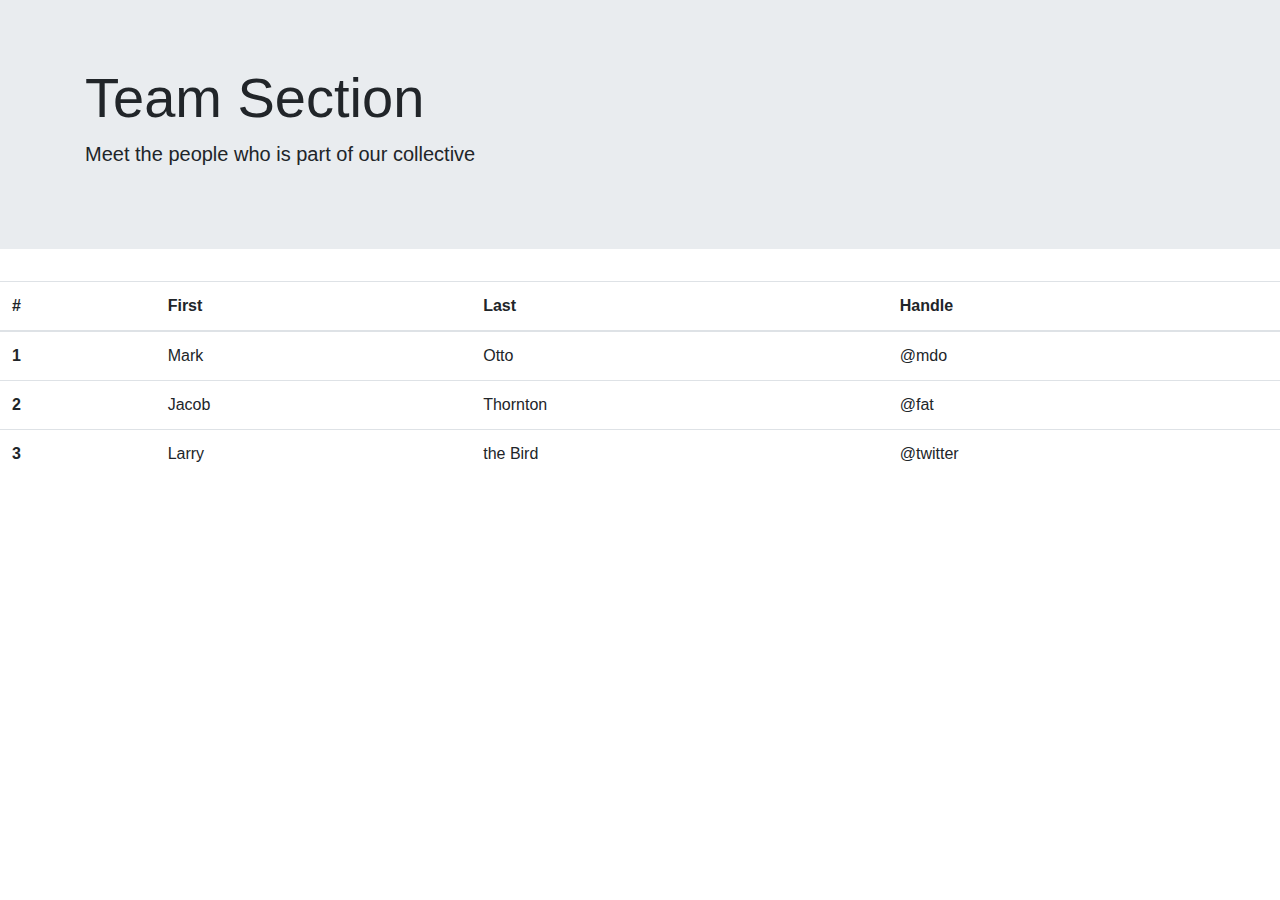
==== team.html @ 9325fd51 "added team section" ====
<!doctype html>
<html lang="en">
  <head>
    <!-- Required meta tags -->
    <meta charset="utf-8">
    <meta name="viewport" content="width=device-width, initial-scale=1, shrink-to-fit=no">

    <!-- Bootstrap CSS -->
    <link rel="stylesheet" href="https://maxcdn.bootstrapcdn.com/bootstrap/4.0.0/css/bootstrap.min.css" integrity="sha384-Gn5384xqQ1aoWXA+058RXPxPg6fy4IWvTNh0E263XmFcJlSAwiGgFAW/dAiS6JXm" crossorigin="anonymous">

    <title>Team</title>
  </head>
  <body>
    <div class="jumbotron jumbotron-fluid">
        <div class="container">
          <h1 class="display-4">Team Section</h1>
          <p class="lead">Meet the people who is part of our collective</p>
        </div>
      </div>

    <table class="table">
        <thead>
          <tr>
            <th scope="col">#</th>
            <th scope="col">First</th>
            <th scope="col">Last</th>
            <th scope="col">Handle</th>
          </tr>
        </thead>
        <tbody>
          <tr>
            <th scope="row">1</th>
            <td>Mark</td>
            <td>Otto</td>
            <td>@mdo</td>
          </tr>
          <tr>
            <th scope="row">2</th>
            <td>Jacob</td>
            <td>Thornton</td>
            <td>@fat</td>
          </tr>
          <tr>
            <th scope="row">3</th>
            <td>Larry</td>
            <td>the Bird</td>
            <td>@twitter</td>
          </tr>
        </tbody>
      </table>

    <!-- Optional JavaScript -->
    <!-- jQuery first, then Popper.js, then Bootstrap JS -->
    <script src="https://code.jquery.com/jquery-3.2.1.slim.min.js" integrity="sha384-KJ3o2DKtIkvYIK3UENzmM7KCkRr/rE9/Qpg6aAZGJwFDMVNA/GpGFF93hXpG5KkN" crossorigin="anonymous"></script>
    <script src="https://cdnjs.cloudflare.com/ajax/libs/popper.js/1.12.9/umd/popper.min.js" integrity="sha384-ApNbgh9B+Y1QKtv3Rn7W3mgPxhU9K/ScQsAP7hUibX39j7fakFPskvXusvfa0b4Q" crossorigin="anonymous"></script>
    <script src="https://maxcdn.bootstrapcdn.com/bootstrap/4.0.0/js/bootstrap.min.js" integrity="sha384-JZR6Spejh4U02d8jOt6vLEHfe/JQGiRRSQQxSfFWpi1MquVdAyjUar5+76PVCmYl" crossorigin="anonymous"></script>
  </body>
</html>
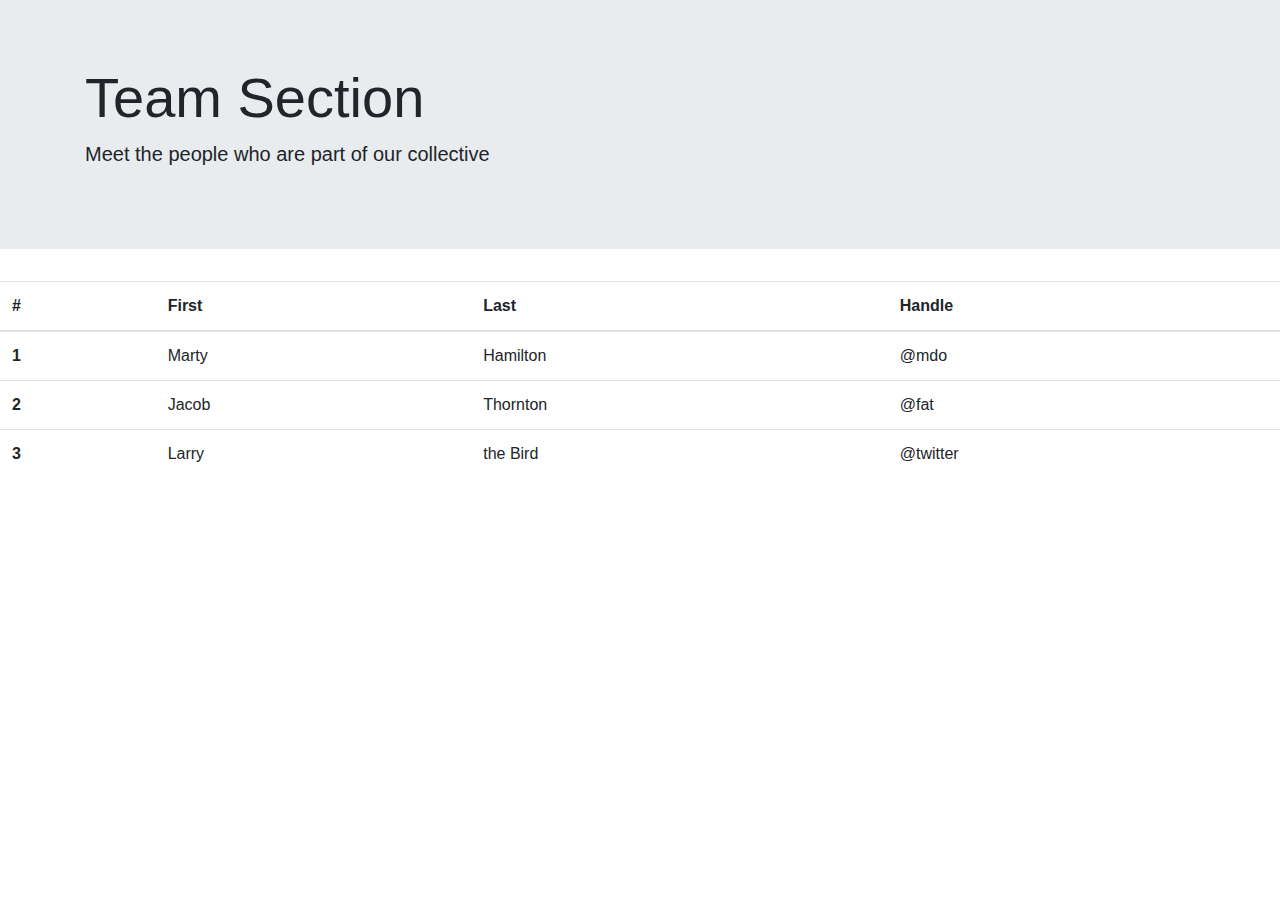
==== commit d01937b8: "Merge pull request #1 from mHamilton91/hotfix/team.html-update" ====
--- a/team.html
+++ b/team.html
@@ -14,7 +14,7 @@
     <div class="jumbotron jumbotron-fluid">
         <div class="container">
           <h1 class="display-4">Team Section</h1>
-          <p class="lead">Meet the people who is part of our collective</p>
+          <p class="lead">Meet the people who are part of our collective</p>
         </div>
       </div>
 
@@ -30,8 +30,8 @@
         <tbody>
           <tr>
             <th scope="row">1</th>
-            <td>Mark</td>
-            <td>Otto</td>
+            <td>Marty</td>
+            <td>Hamilton
             <td>@mdo</td>
           </tr>
           <tr>
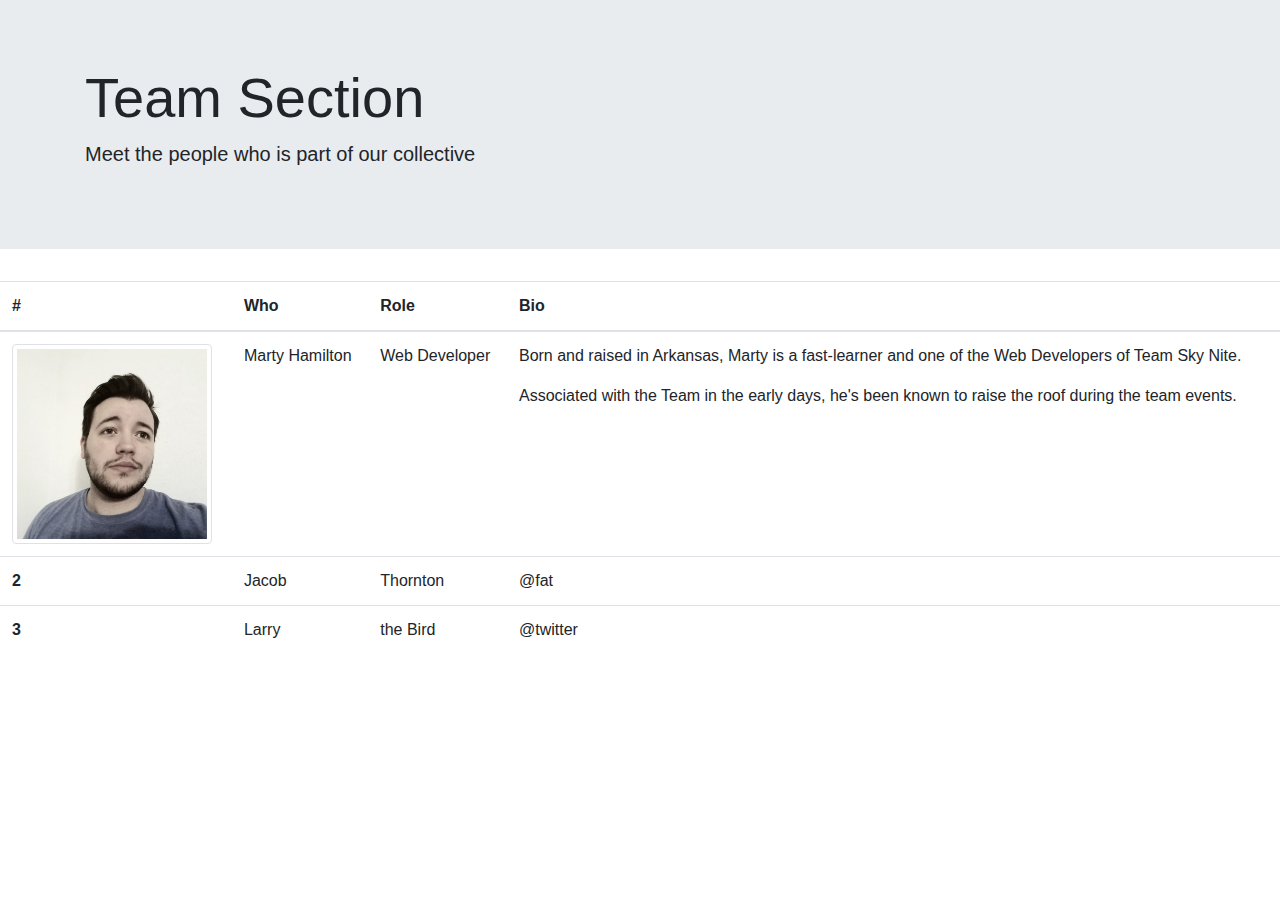
==== commit 30a10194: "adding more info to team page" ====
--- a/team.html
+++ b/team.html
@@ -8,13 +8,16 @@
     <!-- Bootstrap CSS -->
     <link rel="stylesheet" href="https://maxcdn.bootstrapcdn.com/bootstrap/4.0.0/css/bootstrap.min.css" integrity="sha384-Gn5384xqQ1aoWXA+058RXPxPg6fy4IWvTNh0E263XmFcJlSAwiGgFAW/dAiS6JXm" crossorigin="anonymous">
 
+    <!-- Team CSS-->
+    <link rel="stylesheet" href="team.css">
+
     <title>Team</title>
   </head>
   <body>
     <div class="jumbotron jumbotron-fluid">
         <div class="container">
           <h1 class="display-4">Team Section</h1>
-          <p class="lead">Meet the people who are part of our collective</p>
+          <p class="lead">Meet the people who is part of our collective</p>
         </div>
       </div>
 
@@ -22,17 +25,21 @@
         <thead>
           <tr>
             <th scope="col">#</th>
-            <th scope="col">First</th>
-            <th scope="col">Last</th>
-            <th scope="col">Handle</th>
+            <th scope="col">Who</th>
+            <th scope="col">Role</th>
+            <th scope="col">Bio</th>
           </tr>
         </thead>
         <tbody>
           <tr>
-            <th scope="row">1</th>
-            <td>Marty</td>
-            <td>Hamilton
-            <td>@mdo</td>
+            <th scope="row"><img class="img-thumbnail teamPics" src="images/martyh.jpg"></th>
+            <td>Marty Hamilton</td>
+            <td>Web Developer</td>
+            <td>
+              <p>Born and raised in Arkansas, Marty is a fast-learner and one of the Web Developers of Team Sky Nite.</p>
+               <p>Associated with the Team in the early days,
+              he's been known to raise the roof during the team events.</p>
+            </td>
           </tr>
           <tr>
             <th scope="row">2</th>
--- a/team.css
+++ b/team.css
@@ -0,0 +1,4 @@
+.teamPics {
+  width: 200px;
+  height: 200px;
+}
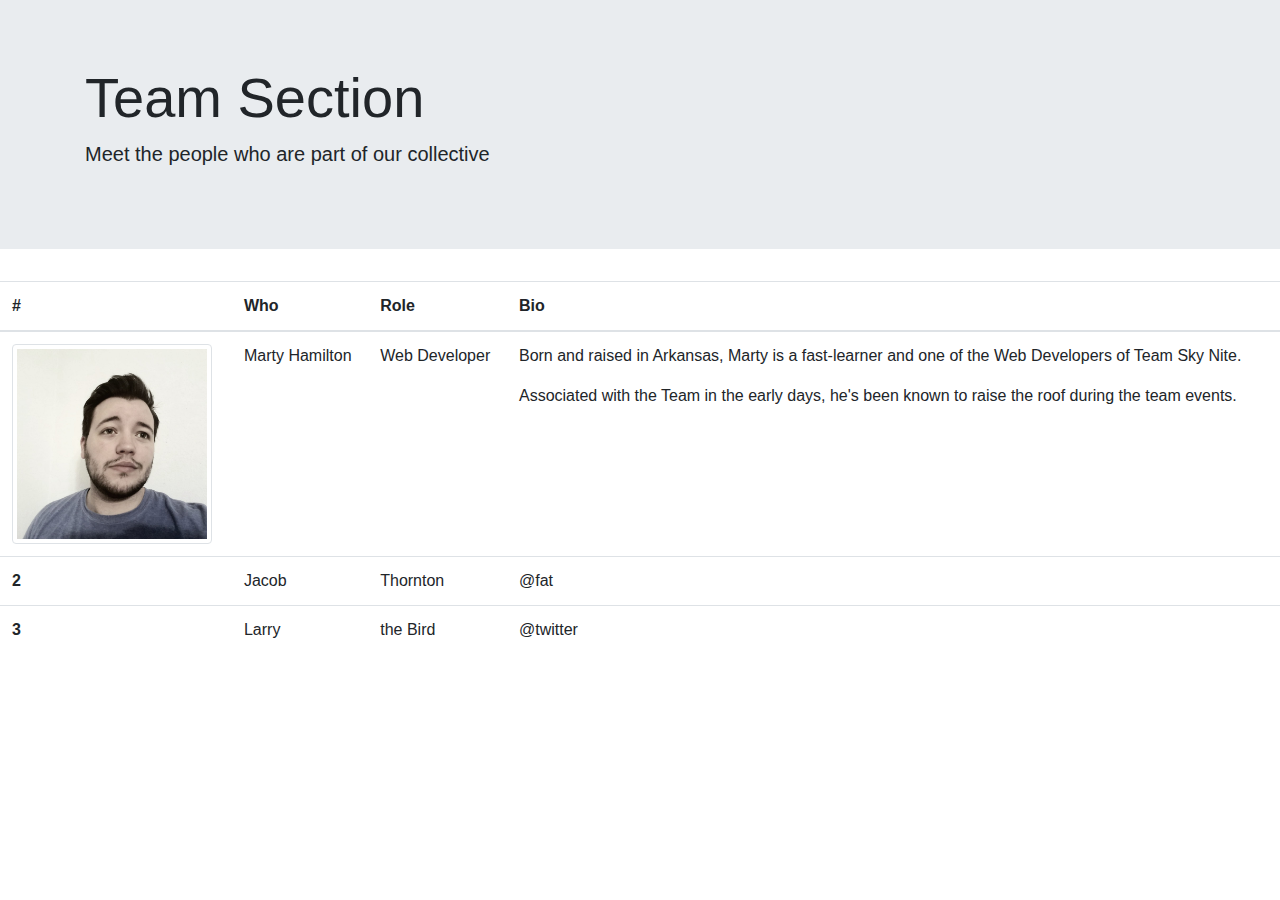
==== commit 8e470146: "Merge branch 'master' of https://github.com/DjKniteX/tSn" ====
--- a/team.html
+++ b/team.html
@@ -17,7 +17,7 @@
     <div class="jumbotron jumbotron-fluid">
         <div class="container">
           <h1 class="display-4">Team Section</h1>
-          <p class="lead">Meet the people who is part of our collective</p>
+          <p class="lead">Meet the people who are part of our collective</p>
         </div>
       </div>
 
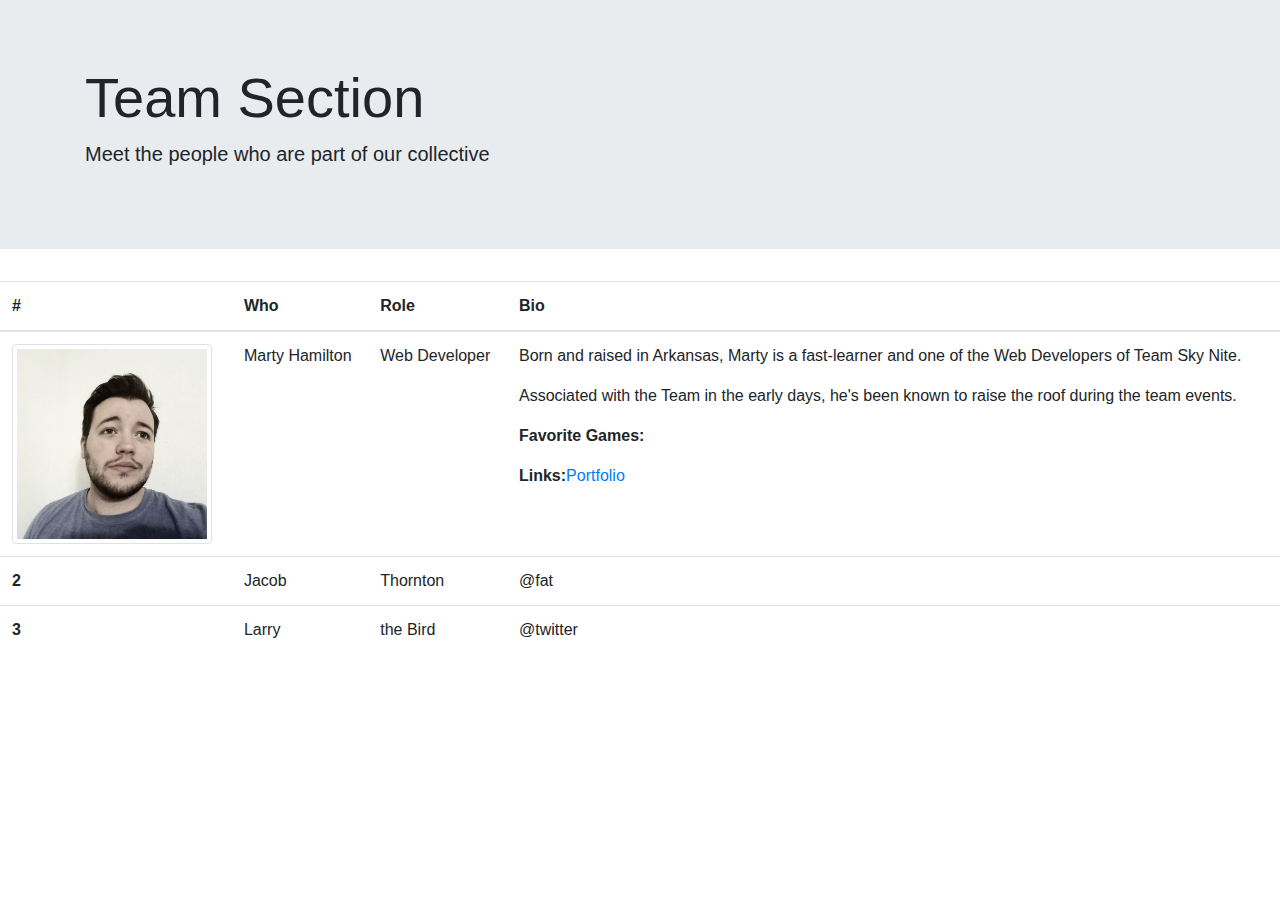
==== commit 736a29d8: "added more info to Marty" ====
--- a/team.html
+++ b/team.html
@@ -39,6 +39,8 @@
               <p>Born and raised in Arkansas, Marty is a fast-learner and one of the Web Developers of Team Sky Nite.</p>
                <p>Associated with the Team in the early days,
               he's been known to raise the roof during the team events.</p>
+              <p><strong>Favorite Games:</strong></p>
+              <p><strong>Links:</strong><a href="https://martyh.me">Portfolio</p>
             </td>
           </tr>
           <tr>
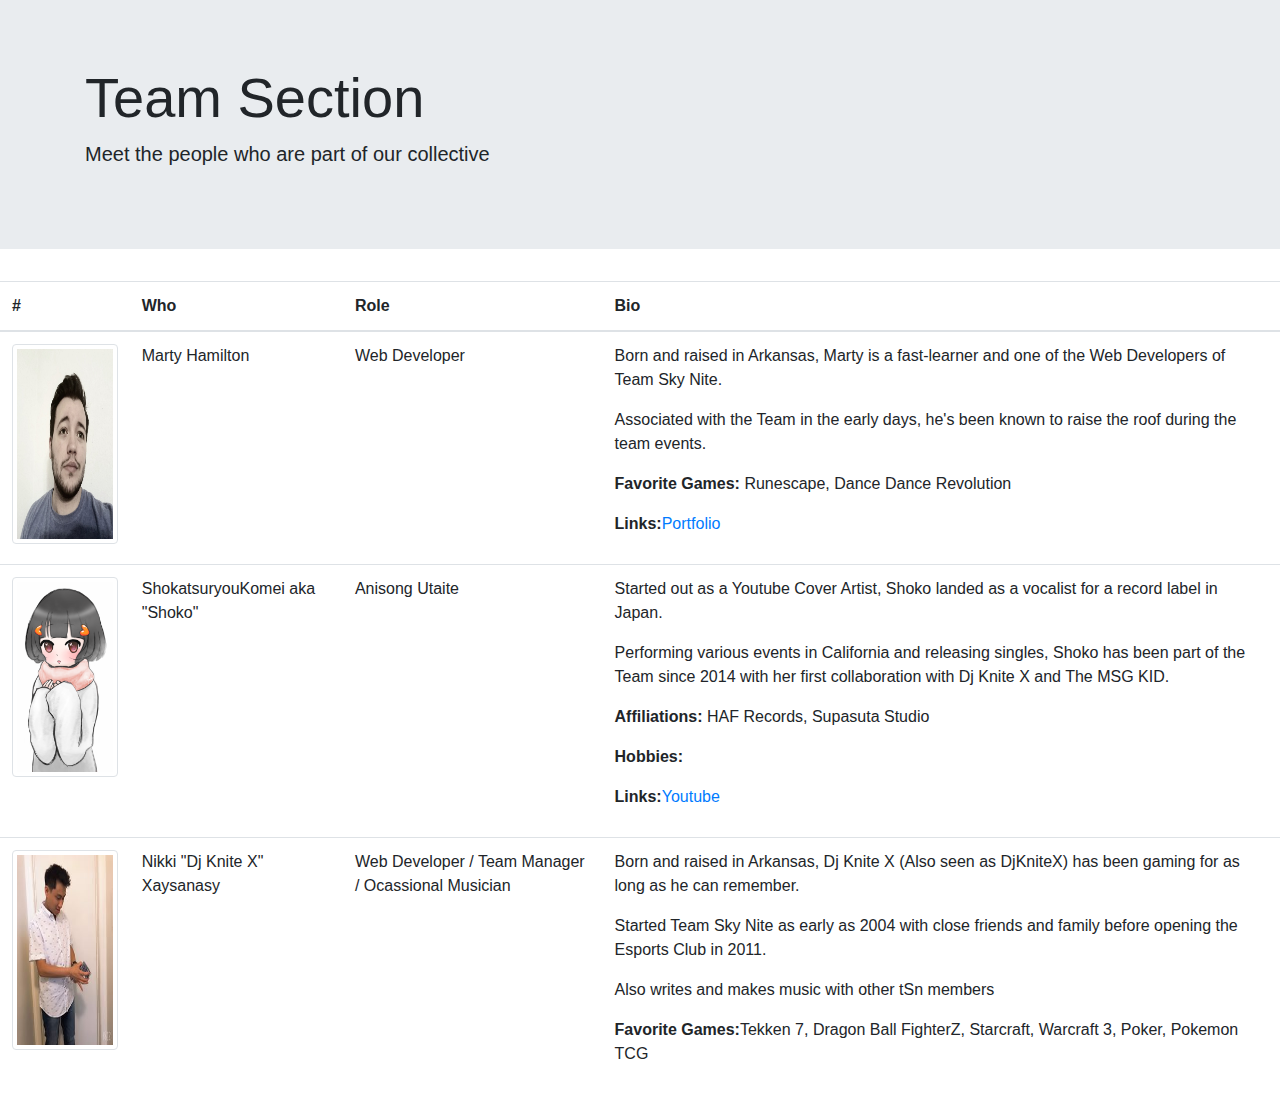
==== commit 62bc3ac6: "remove images and added more team info" ====
--- a/team.html
+++ b/team.html
@@ -32,28 +32,38 @@
         </thead>
         <tbody>
           <tr>
-            <th scope="row"><img class="img-thumbnail teamPics" src="images/martyh.jpg"></th>
+            <th scope="row"><img class="img-thumbnail teamPics" src="images/team/martyh.jpg"></th>
             <td>Marty Hamilton</td>
             <td>Web Developer</td>
             <td>
               <p>Born and raised in Arkansas, Marty is a fast-learner and one of the Web Developers of Team Sky Nite.</p>
                <p>Associated with the Team in the early days,
               he's been known to raise the roof during the team events.</p>
-              <p><strong>Favorite Games:</strong></p>
+              <p><strong>Favorite Games:</strong> Runescape, Dance Dance Revolution</p>
               <p><strong>Links:</strong><a href="https://martyh.me">Portfolio</p>
             </td>
           </tr>
           <tr>
-            <th scope="row">2</th>
-            <td>Jacob</td>
-            <td>Thornton</td>
-            <td>@fat</td>
+            <th scope="row"><img class="img-thumbnail teamPics" src="images/team/shoko1.png"></th>
+            <td>ShokatsuryouKomei aka "Shoko"</td>
+            <td>Anisong Utaite</td>
+            <td><p>Started out as a Youtube Cover Artist, Shoko landed as a vocalist for a record label in Japan.</p> 
+              <p>Performing various events in California and releasing singles, Shoko has been part
+              of the Team since 2014 with her first collaboration with Dj Knite X and The MSG KID.</p>
+              <p><strong>Affiliations:</strong> HAF Records, Supasuta Studio</p>
+              <p><strong>Hobbies:</strong></p>
+              <p><strong>Links:</strong><a href="http://www.youtube.com/user/ShokatsuryouKomei">Youtube</a></p>
+            </td>
           </tr>
           <tr>
-            <th scope="row">3</th>
-            <td>Larry</td>
-            <td>the Bird</td>
-            <td>@twitter</td>
+            <th scope="row"><img class="img-thumbnail teamPics" src="images/team/nikkix1.jpg"></th>
+            <td>Nikki "Dj Knite X" Xaysanasy</td>
+            <td>Web Developer / Team Manager / Ocassional Musician</td>
+            <td><p>Born and raised in Arkansas, Dj Knite X (Also seen as DjKniteX) has been gaming for as long as he can remember.</p>
+            <p>Started Team Sky Nite as early as 2004 with close friends and family before opening the Esports Club in 2011.</p>
+          <p>Also writes and makes music with other tSn members </p>
+          <p><strong>Favorite Games:</strong>Tekken 7, Dragon Ball FighterZ, Starcraft, Warcraft 3, Poker, Pokemon TCG</p>
+        </td>
           </tr>
         </tbody>
       </table>
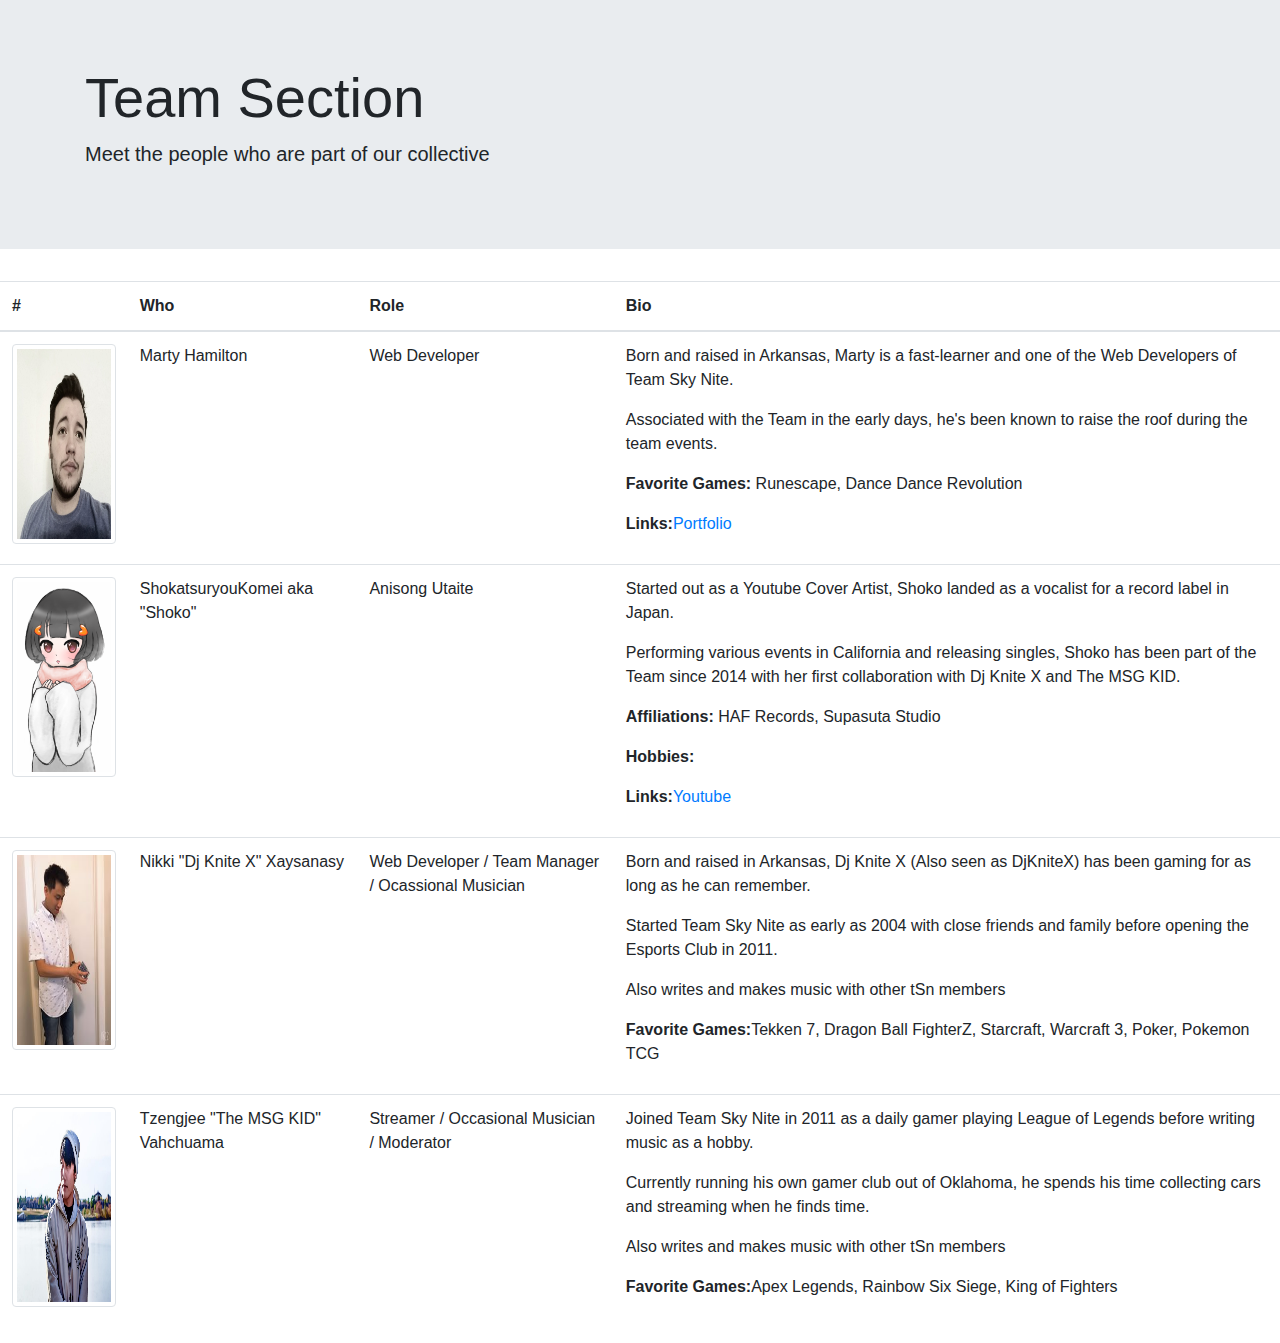
==== commit e001df8e: "added Jee" ====
--- a/team.html
+++ b/team.html
@@ -65,6 +65,16 @@
           <p><strong>Favorite Games:</strong>Tekken 7, Dragon Ball FighterZ, Starcraft, Warcraft 3, Poker, Pokemon TCG</p>
         </td>
           </tr>
+          <tr>
+              <th scope="row"><img class="img-thumbnail teamPics" src="images/team/jee.jpg"></th>
+              <td>Tzengjee "The MSG KID" Vahchuama</td>
+              <td>Streamer / Occasional Musician / Moderator</td>
+              <td><p>Joined Team Sky Nite in 2011 as a daily gamer playing League of Legends before writing music as a hobby.</p>
+              <p>Currently running his own gamer club out of Oklahoma, he spends his time collecting cars and streaming when he finds time.</p>
+            <p>Also writes and makes music with other tSn members </p>
+            <p><strong>Favorite Games:</strong>Apex Legends, Rainbow Six Siege, King of Fighters</p>
+          </td>
+            </tr>
         </tbody>
       </table>
 
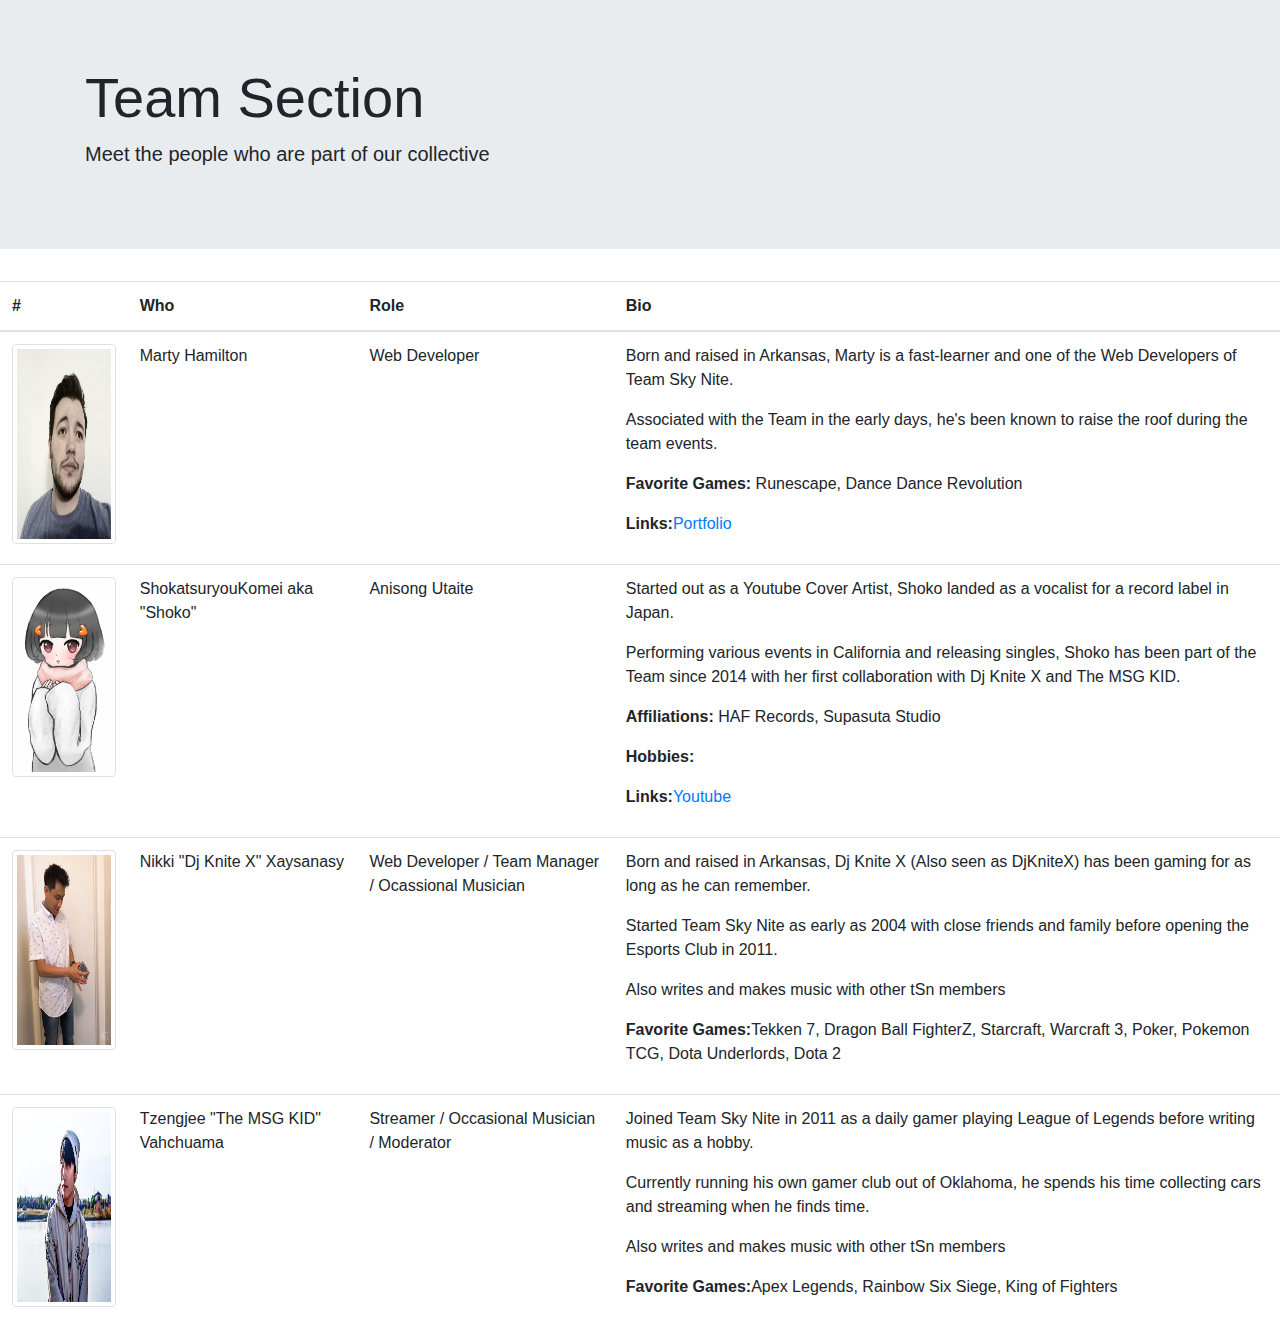
==== commit 98c929f7: "added info to Nikki" ====
--- a/team.html
+++ b/team.html
@@ -62,7 +62,7 @@
             <td><p>Born and raised in Arkansas, Dj Knite X (Also seen as DjKniteX) has been gaming for as long as he can remember.</p>
             <p>Started Team Sky Nite as early as 2004 with close friends and family before opening the Esports Club in 2011.</p>
           <p>Also writes and makes music with other tSn members </p>
-          <p><strong>Favorite Games:</strong>Tekken 7, Dragon Ball FighterZ, Starcraft, Warcraft 3, Poker, Pokemon TCG</p>
+          <p><strong>Favorite Games:</strong>Tekken 7, Dragon Ball FighterZ, Starcraft, Warcraft 3, Poker, Pokemon TCG, Dota Underlords, Dota 2</p>
         </td>
           </tr>
           <tr>
